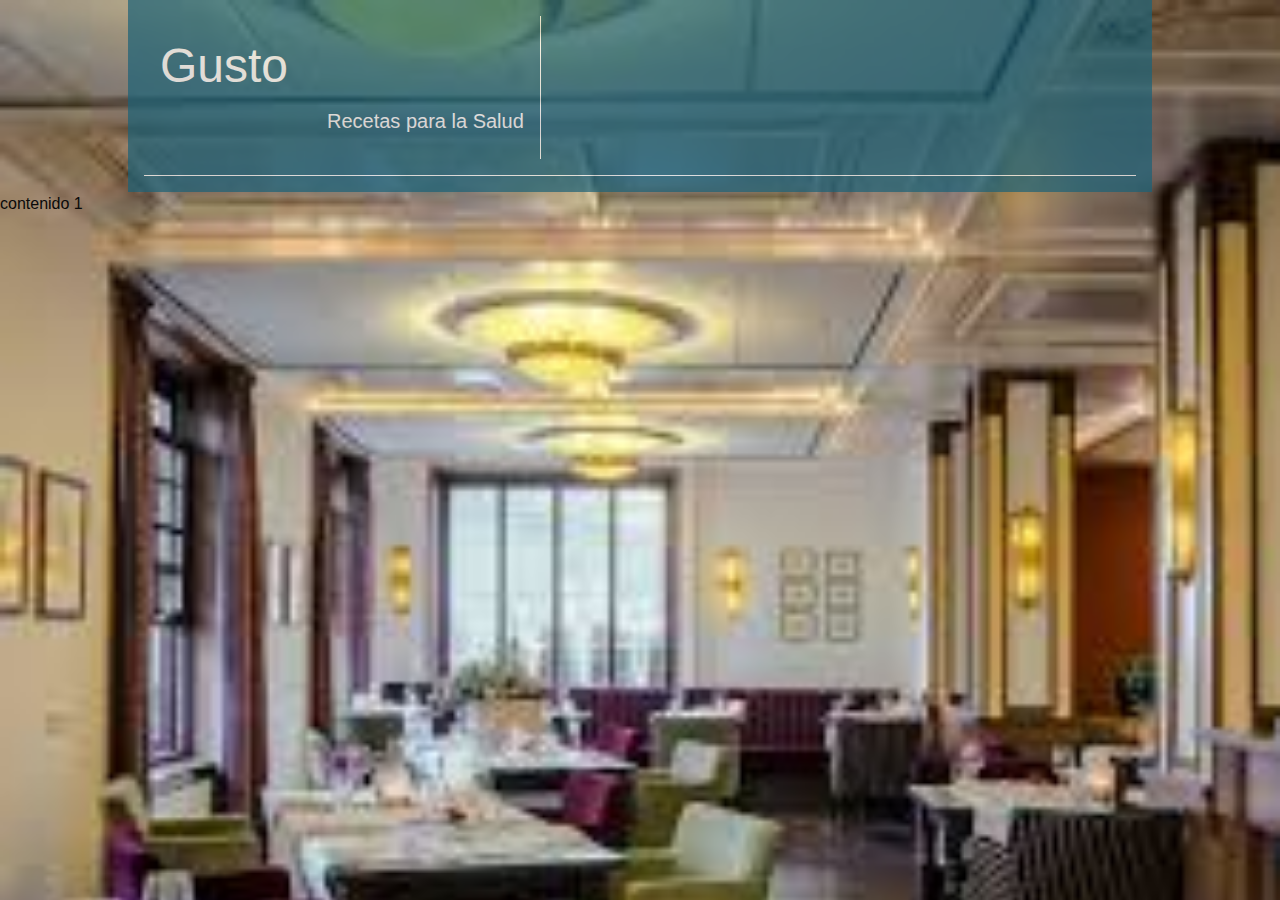
==== Gastronomía/index.html @ 090aaa79 "Recetas inicio" ====
<!doctype html>
<html class="no-js" lang="en" dir="ltr">
  <head>
    <meta charset="utf-8">
    <meta http-equiv="x-ua-compatible" content="ie=edge">
    <meta name="viewport" content="width=device-width, initial-scale=1.0">
    <title>Foundation for Sites</title>
    <link rel="stylesheet" href="css/foundation.css">
    <link rel="stylesheet" href="css/app.css">
  </head>
  <body>
    <div class="contenido">
      <div class="cabecera">
        <div class="titulo">
          <div class="nomblog">
            <h1>Gusto</h1>
          </div>
          <div class="eslogan">
            <h5>Recetas para la Salud</h5>
          </div>
        </div>
      </div>
    </div>
    <div class="row">
      contenido 1
    </div>


    <script src="js/vendor/jquery.js"></script>
    <script src="js/vendor/what-input.js"></script>
    <script src="js/vendor/foundation.js"></script>
    <script src="js/app.js"></script>
  </body>
</html>
---- Gastronomía/css/app.css ----
body{
  background: url(../img/fondo.jpg);
  background-repeat: no-repeat;
  background-size: cover;
  background-position: center top;
}
.contenido{
  width: 80%;
  background-color: #1b6278;
  opacity: 0.7;
  padding: 1rem;
  margin-left: auto;
  margin-right: auto;
  padding: 1rem;
}
.titulo{
  display: flex;
  flex-direction: column;
  border-right: 1px solid white;
  width: 40%;
  color: white;
  padding: 1rem;
}
.eslogan{
  align-self: flex-end;
}
.cabecera{
  border-bottom: 1px solid white;
  padding-bottom: 1rem;
}
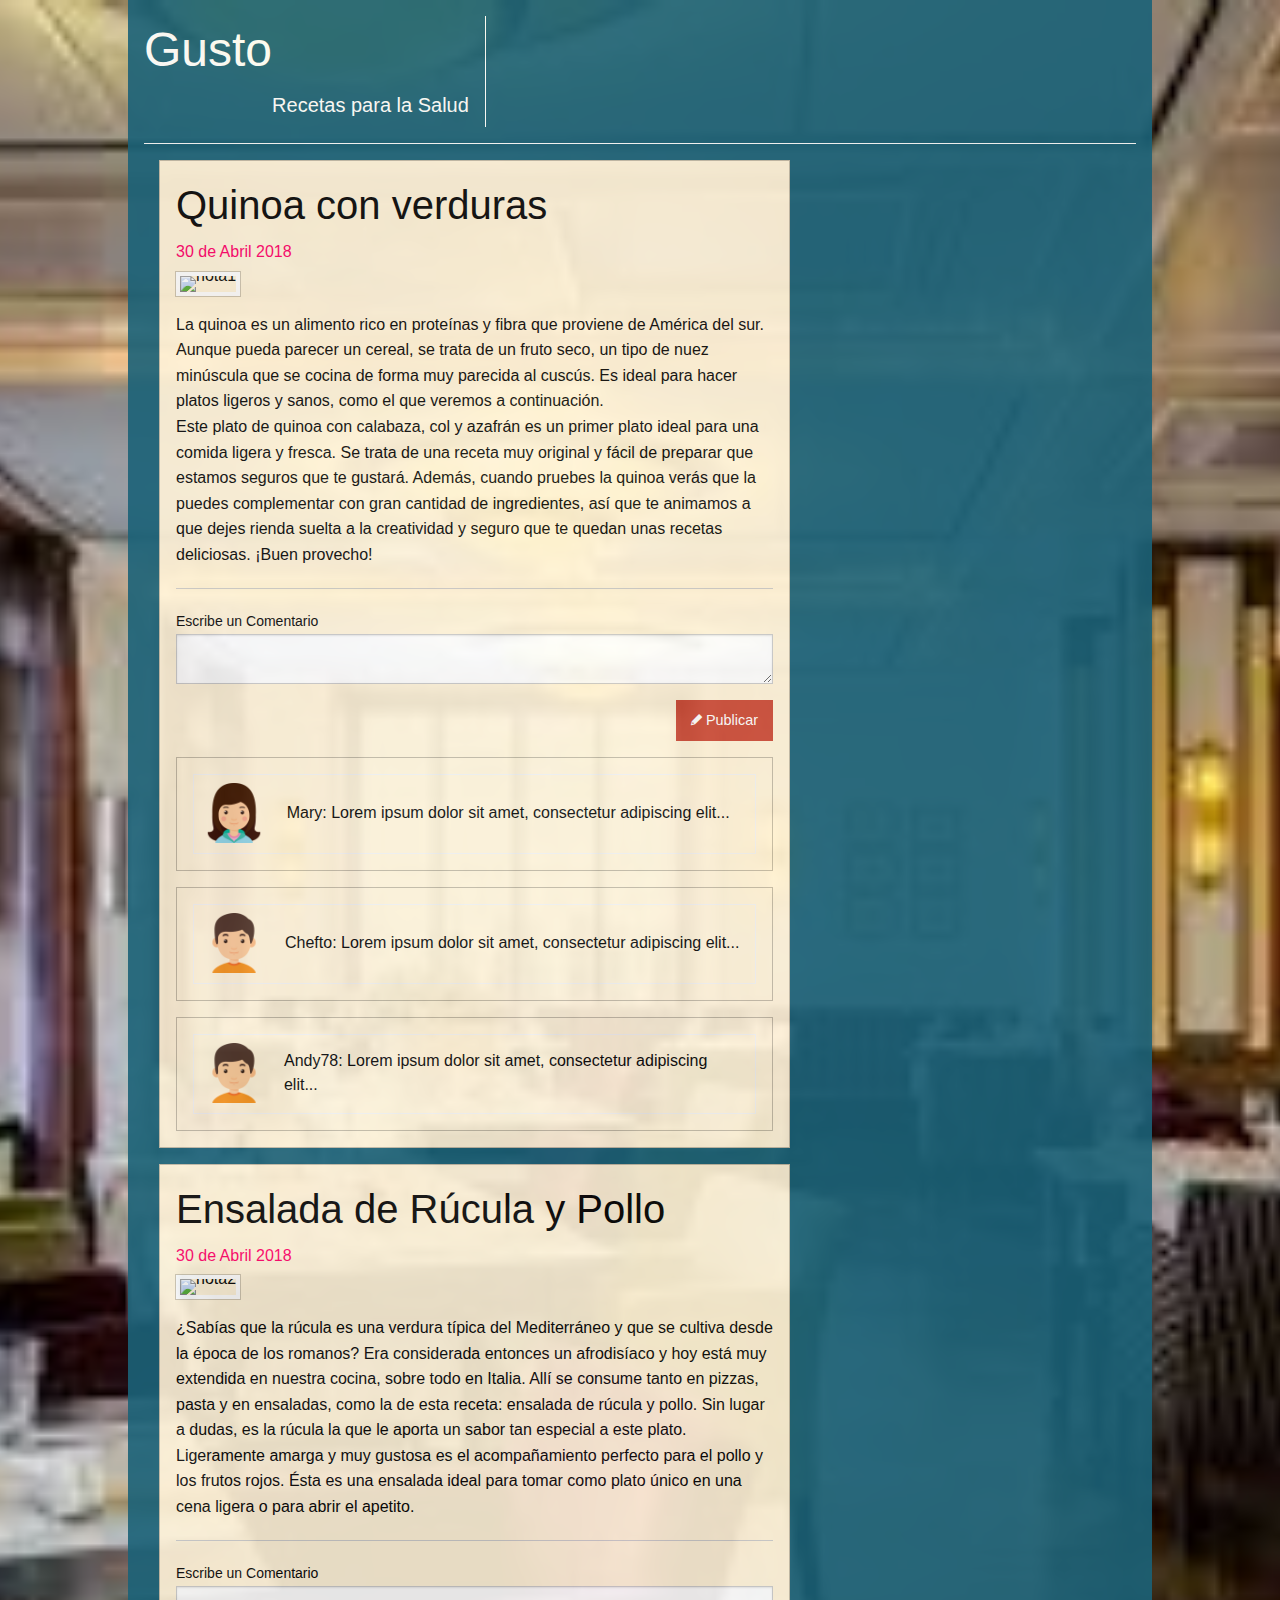
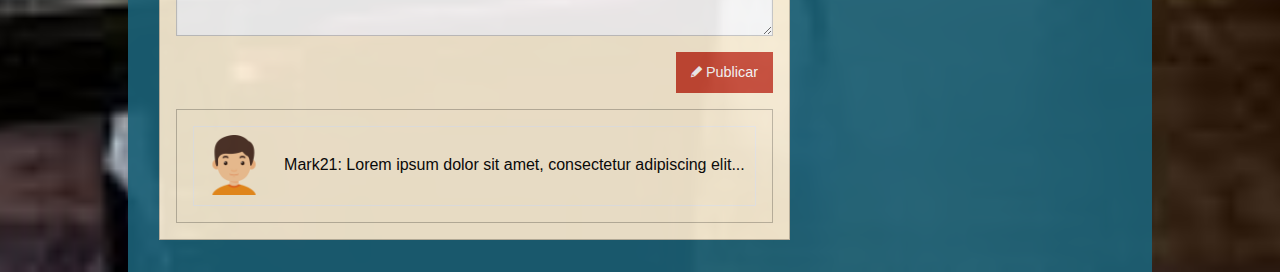
==== commit e9bdc37d: "Recetas final" ====
--- a/Gastronomía/index.html
+++ b/Gastronomía/index.html
@@ -1,34 +1,167 @@
 <!doctype html>
 <html class="no-js" lang="en" dir="ltr">
-  <head>
-    <meta charset="utf-8">
-    <meta http-equiv="x-ua-compatible" content="ie=edge">
-    <meta name="viewport" content="width=device-width, initial-scale=1.0">
-    <title>Foundation for Sites</title>
-    <link rel="stylesheet" href="css/foundation.css">
-    <link rel="stylesheet" href="css/app.css">
-  </head>
-  <body>
-    <div class="contenido">
-      <div class="cabecera">
-        <div class="titulo">
-          <div class="nomblog">
-            <h1>Gusto</h1>
+
+<head>
+  <meta charset="utf-8">
+  <meta http-equiv="x-ua-compatible" content="ie=edge">
+  <meta name="viewport" content="width=device-width, initial-scale=1.0">
+  <title>Foundation for Sites</title>
+  <link rel="stylesheet" href="css/foundation.css">
+  <link rel="stylesheet" href="foundation-icons/foundation-icons.css" media="screen" charset="utf-8">
+  <link rel="stylesheet" href="css/app.css">
+</head>
+
+<body>
+  <div class="contenido">
+    <div class="large-4 grid-x hide-for-small-only cabecera">
+      <div class="grid-x titulo">
+        <div class="cell">
+          <h1>Gusto</h1>
+        </div>
+        <div class="cell text-right">
+          <h5>Recetas para la Salud</h5>
+        </div>
+      </div>
+    </div>
+    <div class="grid-x grid-padding-x espacio">
+      <div class="cell large-4 secondary callout show-for-large-only">
+          <ul class="menu align-rigth">
+            <li><input type="search"></li>
+            <li><button type="button" class="alert button"><i class="fi-magnifying-glass"></i></button></li>
+          </ul>
+          <br>
+        <div class="grid-y expanded button-group">
+          <a href="#" class="hollow button alert">Inicio</a>
+          <a href="#" class="hollow button alert">Recetas</a>
+          <a href="#" class="hollow button alert">Sugerencias</a>
+        </div>
+        <div class="grid-y favoritos">
+          <h4>Favoritos</h4>
+          <div class="grid-x grid-padding-x grid-padding-y">
+            <div class="cell large-4">
+                <img src="img/foto1.jpg" alt="foto1"  class="thumbnail">
+            </div>
+            <div class="cell large-4">
+                <img src="img/foto2.jpg" alt="foto2" class="thumbnail">
+            </div>
+            <div class="cell large-4">
+                <img src="img/foto3.jpg" alt="foto3" class="thumbnail">
+            </div>
           </div>
-          <div class="eslogan">
-            <h5>Recetas para la Salud</h5>
+          <div class="grid-x grid-padding-x grid-padding-y">
+            <div class="cell large-4">
+                <img src="img/foto4.jpg" alt="foto4" class="thumbnail">
+            </div>
+            <div class="cell large-4">
+                <img src="img/foto5.jpg" alt="foto5" class="thumbnail">
+            </div>
+            <div class="cell large-4">
+                <img src="img/foto6.jpg" alt="foto6" class="thumbnail">
+            </div>
+          </div>
+          <div>
+            <h4>Historial</h4>
+            <ul class="vertical menu">
+              <li><a href="#">Merluza en salsa verde</a></li>
+              <li><a href="#">Solomillo a la pimienta</a></li>
+              <li><a href="#">Pechuga a las finas hierbas</a></li>
+              <li><a href="#">Alcachofas</a></li>
+              <li><a href="#">Aperitivos fáciles</a></li>
+            </ul>
           </div>
         </div>
       </div>
+
+      <div class="cell large-8 small-12 medium-12">
+        <div class="warning callout">
+          <h2>Quinoa con verduras</h2>
+          <h6 class="subheader">30 de Abril 2018</h6>
+          <img src="img/nota1.jpg" alt="nota1" class="thumbnail">
+          <p>
+            La quinoa es un alimento rico en proteínas y fibra que proviene de América del sur. Aunque pueda parecer un cereal, se trata de un fruto seco, un tipo de nuez minúscula que se cocina de forma muy parecida al cuscús. Es ideal para hacer platos ligeros y sanos, como el que veremos a continuación. <br>
+            Este plato de quinoa con calabaza, col y azafrán es un primer plato ideal para una comida ligera y fresca. Se trata de una receta muy original y fácil de preparar que estamos seguros que te gustará. Además, cuando pruebes la quinoa verás que la puedes complementar con gran cantidad de ingredientes, así que te animamos a que dejes rienda suelta a la creatividad y seguro que te quedan unas recetas deliciosas. ¡Buen provecho!
+          </p>
+          <hr>
+          <form>
+            <label>
+              Escribe un Comentario
+              <textarea></textarea>
+              <div class="text-right">
+                <button type="button" class="alert button"><i class="fi-pencil"></i> Publicar</button>
+              </div>
+            </label>
+          </form>
+          <div class="warning callout grid-x">
+            <table>
+              <tbody>
+                <tr>
+                  <td><img src="img/mujer.png" alt="mujer" class="coment" width="60rem"></td>
+                  <td>Mary: Lorem ipsum dolor sit amet, consectetur adipiscing elit...</td>
+                </tr>
+              </tbody>
+            </table>
+          </div>
+          <div class="warning callout grid-x">
+            <table>
+              <tbody>
+                <tr>
+                  <td><img src="img/hombre.png" alt="hombre" class="coment" width="60rem"></td>
+                  <td>Chefto: Lorem ipsum dolor sit amet, consectetur adipiscing elit...</td>
+                </tr>
+              </tbody>
+            </table>
+          </div>
+          <div class="warning callout grid-x">
+            <table>
+              <tbody>
+                <tr>
+                  <td><img src="img/hombre.png" alt="hombre" class="coment" width="60rem"></td>
+                  <td>Andy78: Lorem ipsum dolor sit amet, consectetur adipiscing elit...</td>
+                </tr>
+              </tbody>
+            </table>
+          </div>
+        </div>
+
+        <div class="warning callout">
+          <h2>Ensalada de Rúcula y Pollo</h2>
+          <h6 class="subheader">30 de Abril 2018</h6>
+          <img src="img/nota2.jpg" alt="nota2" class="thumbnail">
+          <p>
+            ¿Sabías que la rúcula es una verdura típica del Mediterráneo y que se cultiva desde la época de los romanos? Era considerada entonces un afrodisíaco y hoy está muy extendida en nuestra cocina, sobre todo en Italia. Allí se consume tanto en pizzas, pasta y en ensaladas, como la de esta receta: ensalada de rúcula y pollo.
+            Sin lugar a dudas, es la rúcula la que le aporta un sabor tan especial a este plato. Ligeramente amarga y muy gustosa es el acompañamiento perfecto para el pollo y los frutos rojos. Ésta es una ensalada ideal para tomar como plato único en una cena ligera o para abrir el apetito.
+          </p>
+          <hr>
+          <form>
+            <label>
+              Escribe un Comentario
+              <textarea></textarea>
+              <div class="text-right">
+                <button type="button" class="alert button"><i class="fi-pencil"></i> Publicar</button>
+              </div>
+            </label>
+          </form>
+          <div class="warning callout grid-x">
+            <table>
+              <tbody>
+                <tr>
+                  <td><img src="img/hombre.png" alt="hombre" class="coment" width="60rem"></td>
+                  <td>Mark21: Lorem ipsum dolor sit amet, consectetur adipiscing elit...</td>
+                </tr>
+              </tbody>
+            </table>
+          </div>
+        </div>
+      </div>
+
     </div>
-    <div class="row">
-      contenido 1
-    </div>
+  </div>
 
 
-    <script src="js/vendor/jquery.js"></script>
-    <script src="js/vendor/what-input.js"></script>
-    <script src="js/vendor/foundation.js"></script>
-    <script src="js/app.js"></script>
-  </body>
+  <script src="js/vendor/jquery.js"></script>
+  <script src="js/vendor/what-input.js"></script>
+  <script src="js/vendor/foundation.js"></script>
+  <script src="js/app.js"></script>
+</body>
+
 </html>
--- a/Gastronomía/css/app.css
+++ b/Gastronomía/css/app.css
@@ -7,24 +7,30 @@
 .contenido{
   width: 80%;
   background-color: #1b6278;
-  opacity: 0.7;
+  opacity: 0.9;
   padding: 1rem;
   margin-left: auto;
   margin-right: auto;
   padding: 1rem;
 }
 .titulo{
-  display: flex;
-  flex-direction: column;
   border-right: 1px solid white;
-  width: 40%;
   color: white;
-  padding: 1rem;
-}
-.eslogan{
-  align-self: flex-end;
+  padding-right: 1rem;
 }
 .cabecera{
   border-bottom: 1px solid white;
   padding-bottom: 1rem;
 }
+.espacio{
+  padding-top: 1rem;
+}
+.favoritos{
+  padding-top: 2rem;
+}
+h6, h4, a, .subheader{
+  color: #ff0068;
+}
+table tbody{
+  background-color: #fff3d9;
+}
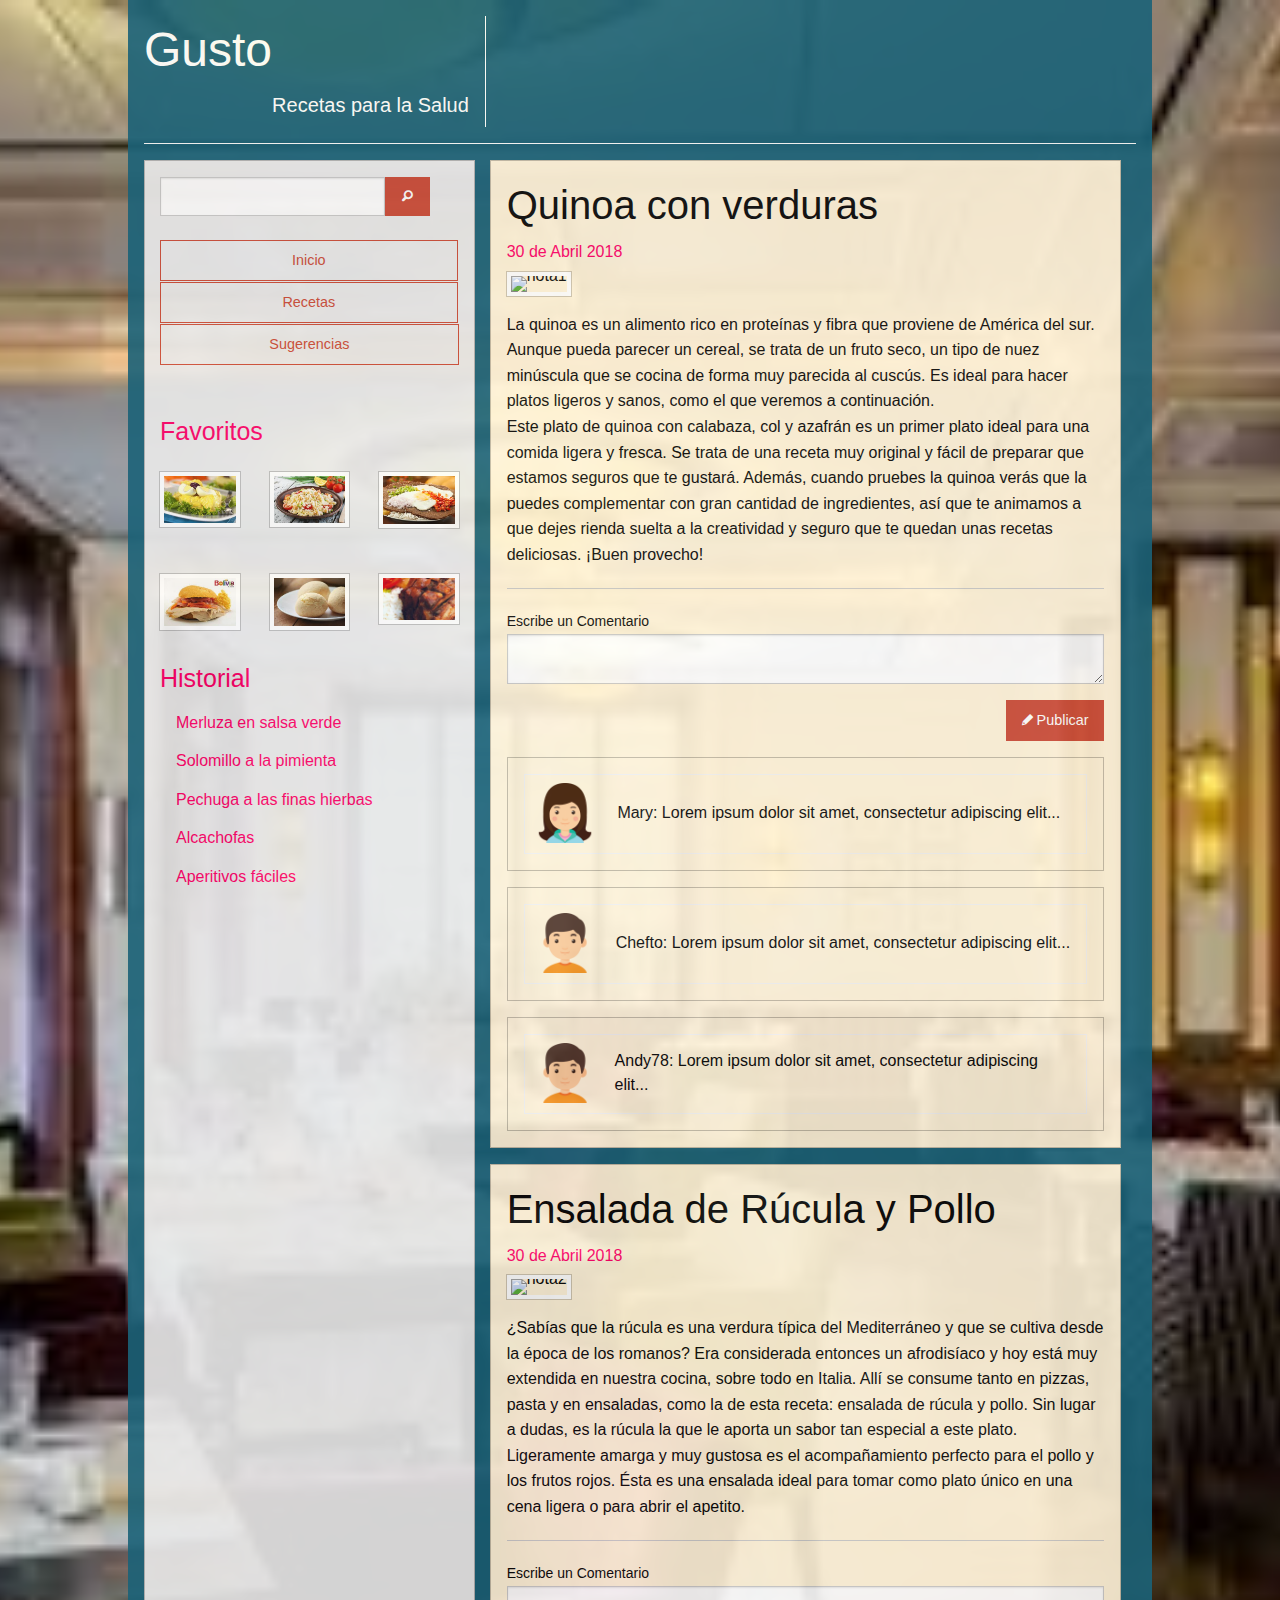
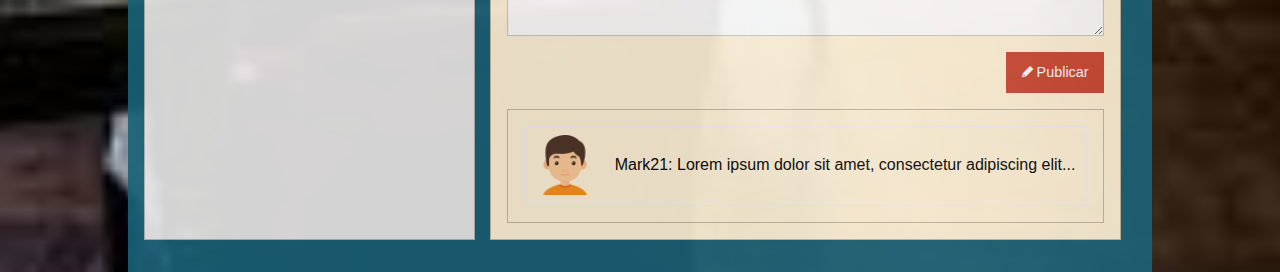
==== commit bed7e40f: "final" ====
--- a/Gastronomía/index.html
+++ b/Gastronomía/index.html
@@ -24,7 +24,7 @@
       </div>
     </div>
     <div class="grid-x grid-padding-x espacio">
-      <div class="cell large-4 secondary callout show-for-large-only">
+      <div class="cell large-4 secondary callout show-for-landscape">
           <ul class="menu align-rigth">
             <li><input type="search"></li>
             <li><button type="button" class="alert button"><i class="fi-magnifying-glass"></i></button></li>
